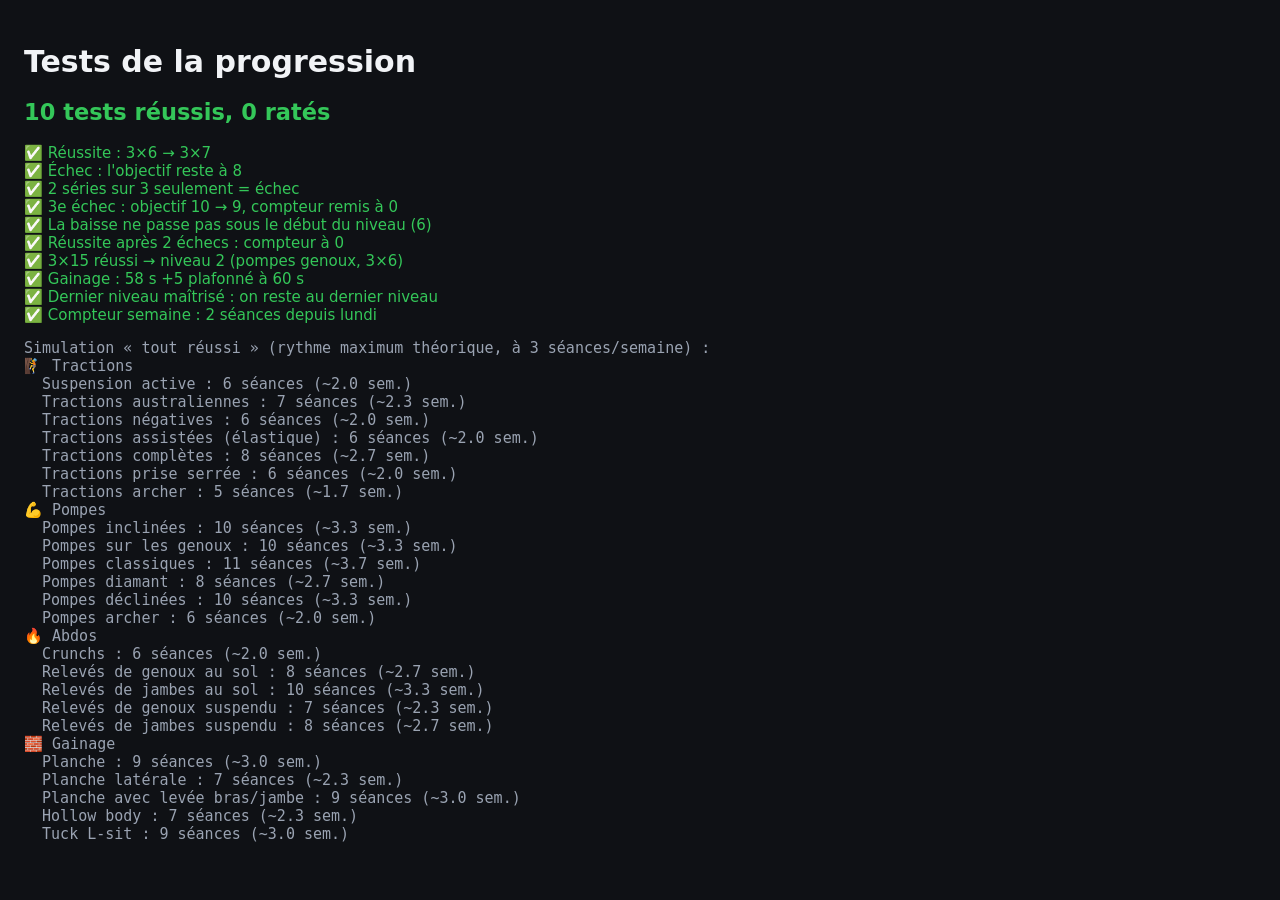
==== tests.html @ 9a68c2a1 "Add files via upload" ====
<!DOCTYPE html>
<html lang="fr">
<head>
  <meta charset="UTF-8">
  <meta name="viewport" content="width=device-width, initial-scale=1">
  <title>Tests de la progression</title>
  <style>
    body { background: #0f1115; color: #f1f3f6; font-family: system-ui, sans-serif; padding: 16px; font-size: 15px; }
    .ok { color: #34c759; } .ko { color: #ff5a4f; font-weight: bold; }
    pre { white-space: pre-wrap; color: #9aa3b2; }
  </style>
</head>
<body>
  <h1>Tests de la progression</h1>
  <div id="resultats"></div>

  <script src="exercices.js"></script>
  <script src="progression.js"></script>
  <script>
    // Petit outil de test : affiche ✅ ou ❌ pour chaque vérification
    let reussis = 0, rates = 0;
    function verifier(nom, condition) {
      const p = document.createElement("div");
      p.className = condition ? "ok" : "ko";
      p.textContent = (condition ? "✅ " : "❌ ") + nom;
      document.getElementById("resultats").appendChild(p);
      condition ? reussis++ : rates++;
    }

    const pompes = FAMILLES.find(f => f.id === "pompes");
    const gainage = FAMILLES.find(f => f.id === "gainage");
    const tractions = FAMILLES.find(f => f.id === "tractions");

    // 1. Séance réussie → +1 répétition
    let r = appliquerResultat(pompes, { niveau: 0, objectif: 6, echecs: 0 }, [6, 6, 7]);
    verifier("Réussite : 3×6 → 3×7", r.type === "progres" && r.etat.objectif === 7);

    // 2. Une série ratée → l'objectif ne bouge pas
    r = appliquerResultat(pompes, { niveau: 0, objectif: 8, echecs: 0 }, [8, 8, 6]);
    verifier("Échec : l'objectif reste à 8", r.type === "stagne" && r.etat.objectif === 8 && r.etat.echecs === 1);

    // 3. Séries pas toutes cochées → échec
    r = appliquerResultat(pompes, { niveau: 0, objectif: 8, echecs: 0 }, [10, 10]);
    verifier("2 séries sur 3 seulement = échec", r.type === "stagne");

    // 4. 3 échecs de suite → l'objectif baisse d'un cran
    r = appliquerResultat(pompes, { niveau: 0, objectif: 10, echecs: 2 }, [5, 5, 5]);
    verifier("3e échec : objectif 10 → 9, compteur remis à 0", r.type === "baisse" && r.etat.objectif === 9 && r.etat.echecs === 0);

    // 5. Ne descend jamais sous le début du niveau
    r = appliquerResultat(pompes, { niveau: 0, objectif: 6, echecs: 2 }, [2, 2, 2]);
    verifier("La baisse ne passe pas sous le début du niveau (6)", r.etat.objectif === 6);

    // 6. Une réussite remet le compteur d'échecs à 0
    r = appliquerResultat(pompes, { niveau: 0, objectif: 8, echecs: 2 }, [8, 8, 8]);
    verifier("Réussite après 2 échecs : compteur à 0", r.etat.echecs === 0 && r.etat.objectif === 9);

    // 7. Objectif max réussi → niveau suivant
    r = appliquerResultat(pompes, { niveau: 0, objectif: 15, echecs: 0 }, [15, 15, 15]);
    verifier("3×15 réussi → niveau 2 (pompes genoux, 3×6)", r.type === "niveau" && r.etat.niveau === 1 && r.etat.objectif === 6);

    // 8. Ne dépasse pas le max
    r = appliquerResultat(gainage, { niveau: 0, objectif: 58, echecs: 0 }, [60, 60, 60]);
    verifier("Gainage : 58 s +5 plafonné à 60 s", r.etat.objectif === 60);

    // 9. Dernier niveau maîtrisé → on reste
    const dernier = tractions.niveaux.length - 1;
    r = appliquerResultat(tractions, { niveau: dernier, objectif: 10, echecs: 0 }, [10, 10, 10]);
    verifier("Dernier niveau maîtrisé : on reste au dernier niveau", r.type === "max" && r.etat.niveau === dernier);

    // 10. Compteur de la semaine (lundi → dimanche)
    const mercredi = new Date(2026, 10, 25, 8, 0);   // mercredi 25 nov. 2026
    const seances = [
      { date: new Date(2026, 10, 22, 8, 0).toISOString() },  // dimanche d'avant
      { date: new Date(2026, 10, 23, 7, 0).toISOString() },  // lundi
      { date: new Date(2026, 10, 25, 7, 0).toISOString() },  // mercredi
    ];
    verifier("Compteur semaine : 2 séances depuis lundi", seancesCetteSemaine(seances, mercredi) === 2);

    // 11. Simulation : si tout est réussi, combien de semaines par niveau ?
    let simu = "";
    FAMILLES.forEach(function (f) {
      let etat = etatInitial(f, 0), nb = 0, lignes = [];
      let debutNiveau = 0;
      while (nb < 1000) {
        const avant = etat.niveau;
        etat = appliquerResultat(f, etat, [999, 999, 999]).etat;
        nb++;
        if (etat.niveau !== avant) {
          lignes.push(f.niveaux[avant].nom + " : " + (nb - debutNiveau) + " séances (~" + ((nb - debutNiveau) / 3).toFixed(1) + " sem.)");
          debutNiveau = nb;
        }
        if (etat.niveau === f.niveaux.length - 1 && etat.objectif === f.niveaux[etat.niveau].max) break;
      }
      simu += f.emoji + " " + f.nom + "\n  " + lignes.join("\n  ") + "\n";
    });
    const pre = document.createElement("pre");
    pre.textContent = "Simulation « tout réussi » (rythme maximum théorique, à 3 séances/semaine) :\n" + simu;
    document.body.appendChild(pre);

    const bilan = document.createElement("h2");
    bilan.className = rates ? "ko" : "ok";
    bilan.textContent = reussis + " tests réussis, " + rates + " ratés";
    document.body.insertBefore(bilan, document.getElementById("resultats"));
  </script>
</body>
</html>
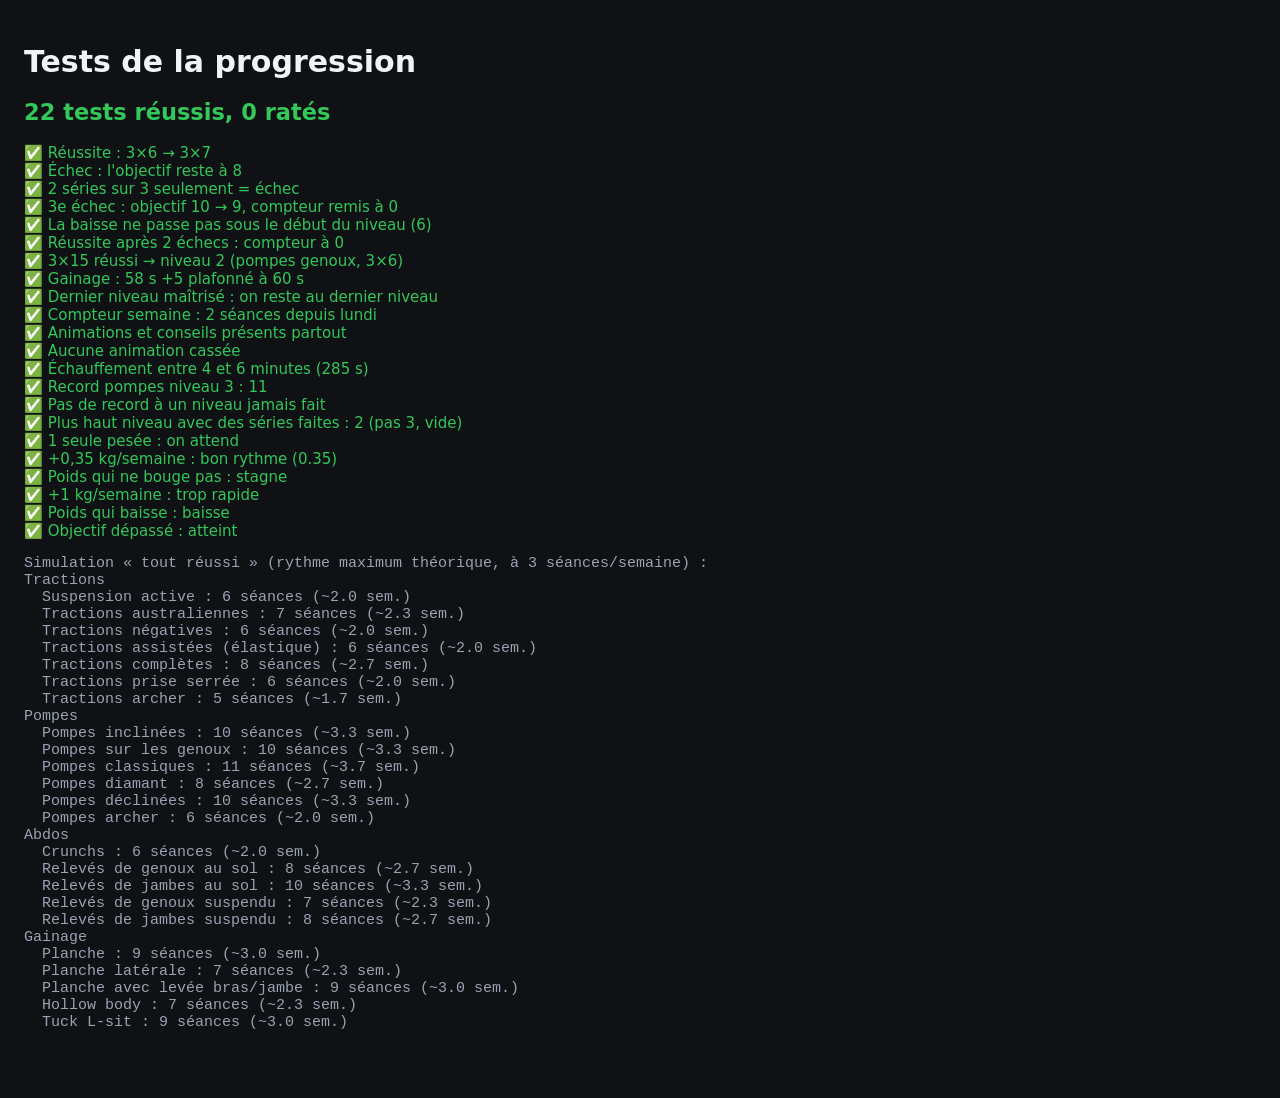
==== commit d4735a5d: "Animations des exercises , seance guidée , enchantment ,  records et tendance du poids" ====
--- a/tests.html
+++ b/tests.html
@@ -15,6 +15,7 @@
   <div id="resultats"></div>
 
   <script src="exercices.js"></script>
+  <script src="animations.js"></script>
   <script src="progression.js"></script>
   <script>
     // Petit outil de test : affiche ✅ ou ❌ pour chaque vérification
@@ -77,7 +78,54 @@
     ];
     verifier("Compteur semaine : 2 séances depuis lundi", seancesCetteSemaine(seances, mercredi) === 2);
 
-    // 11. Simulation : si tout est réussi, combien de semaines par niveau ?
+    // 11. Chaque niveau a son animation et ses conseils
+    let manque = [];
+    FAMILLES.forEach(function (f) {
+      f.niveaux.forEach(function (n, i) {
+        if (!ANIM.existe(f.id + "-" + i)) manque.push("animation " + f.id + "-" + i);
+        if (!n.points || n.points.length < 2) manque.push("points " + n.nom);
+        if (!n.erreurs || n.erreurs.length < 1) manque.push("erreurs " + n.nom);
+      });
+    });
+    ECHAUFFEMENT.forEach(function (e) { if (!ANIM.existe(e.anim)) manque.push("échauffement " + e.anim); });
+    verifier("Animations et conseils présents partout" + (manque.length ? " — manque : " + manque.join(", ") : ""), manque.length === 0);
+
+    // 12. Les dessins ne contiennent pas de valeurs cassées (NaN)
+    const casses = ANIM.cles().filter(function (c) {
+      for (let t = 0; t < ANIM.duree(c); t += 150) if (ANIM.instant(c, t).indexOf("NaN") >= 0) return true;
+      return false;
+    });
+    verifier("Aucune animation cassée" + (casses.length ? " : " + casses.join(", ") : ""), casses.length === 0);
+
+    // 13. Échauffement d'environ 5 minutes
+    const totalEchauffement = ECHAUFFEMENT.reduce(function (t, e) { return t + e.duree; }, 0);
+    verifier("Échauffement entre 4 et 6 minutes (" + totalEchauffement + " s)", totalEchauffement >= 240 && totalEchauffement <= 360);
+
+    // 14. Records
+    const histo = [
+      { exercices: [{ famille: "pompes", niveau: 2, faites: [8, 10, 9] }] },
+      { exercices: [{ famille: "pompes", niveau: 2, faites: [11, 9, 9] }, { famille: "pompes", niveau: 3, faites: [] }] },
+    ];
+    verifier("Record pompes niveau 3 : 11", meilleureSerie(histo, "pompes", 2) === 11);
+    verifier("Pas de record à un niveau jamais fait", meilleureSerie(histo, "pompes", 4) === null);
+    verifier("Plus haut niveau avec des séries faites : 2 (pas 3, vide)", niveauMaxAtteint(histo, "pompes") === 2);
+
+    // 15. Tendance du poids
+    const jour = function (n) { return new Date(2026, 10, 1 + n, 8).toISOString(); };
+    let tp = tendancePoids([{ date: jour(0), kg: 60 }], 70, new Date(2026, 10, 2));
+    verifier("1 seule pesée : on attend", tp.type === "attente");
+    tp = tendancePoids([{ date: jour(0), kg: 60 }, { date: jour(7), kg: 60.3 }, { date: jour(14), kg: 60.7 }], 70);
+    verifier("+0,35 kg/semaine : bon rythme (" + tp.parSemaine + ")", tp.type === "bon" && Math.abs(tp.parSemaine - 0.35) < 0.05);
+    tp = tendancePoids([{ date: jour(0), kg: 61 }, { date: jour(7), kg: 61 }, { date: jour(14), kg: 61.1 }], 70);
+    verifier("Poids qui ne bouge pas : stagne", tp.type === "stagne");
+    tp = tendancePoids([{ date: jour(0), kg: 60 }, { date: jour(14), kg: 62 }], 70);
+    verifier("+1 kg/semaine : trop rapide", tp.type === "rapide");
+    tp = tendancePoids([{ date: jour(0), kg: 62 }, { date: jour(14), kg: 61.5 }], 70);
+    verifier("Poids qui baisse : baisse", tp.type === "baisse");
+    tp = tendancePoids([{ date: jour(0), kg: 69.5 }, { date: jour(14), kg: 70.1 }], 70);
+    verifier("Objectif dépassé : atteint", tp.type === "atteint");
+
+    // 16. Simulation : si tout est réussi, combien de semaines par niveau ?
     let simu = "";
     FAMILLES.forEach(function (f) {
       let etat = etatInitial(f, 0), nb = 0, lignes = [];
@@ -92,7 +140,7 @@
         }
         if (etat.niveau === f.niveaux.length - 1 && etat.objectif === f.niveaux[etat.niveau].max) break;
       }
-      simu += f.emoji + " " + f.nom + "\n  " + lignes.join("\n  ") + "\n";
+      simu += f.nom + "\n  " + lignes.join("\n  ") + "\n";
     });
     const pre = document.createElement("pre");
     pre.textContent = "Simulation « tout réussi » (rythme maximum théorique, à 3 séances/semaine) :\n" + simu;
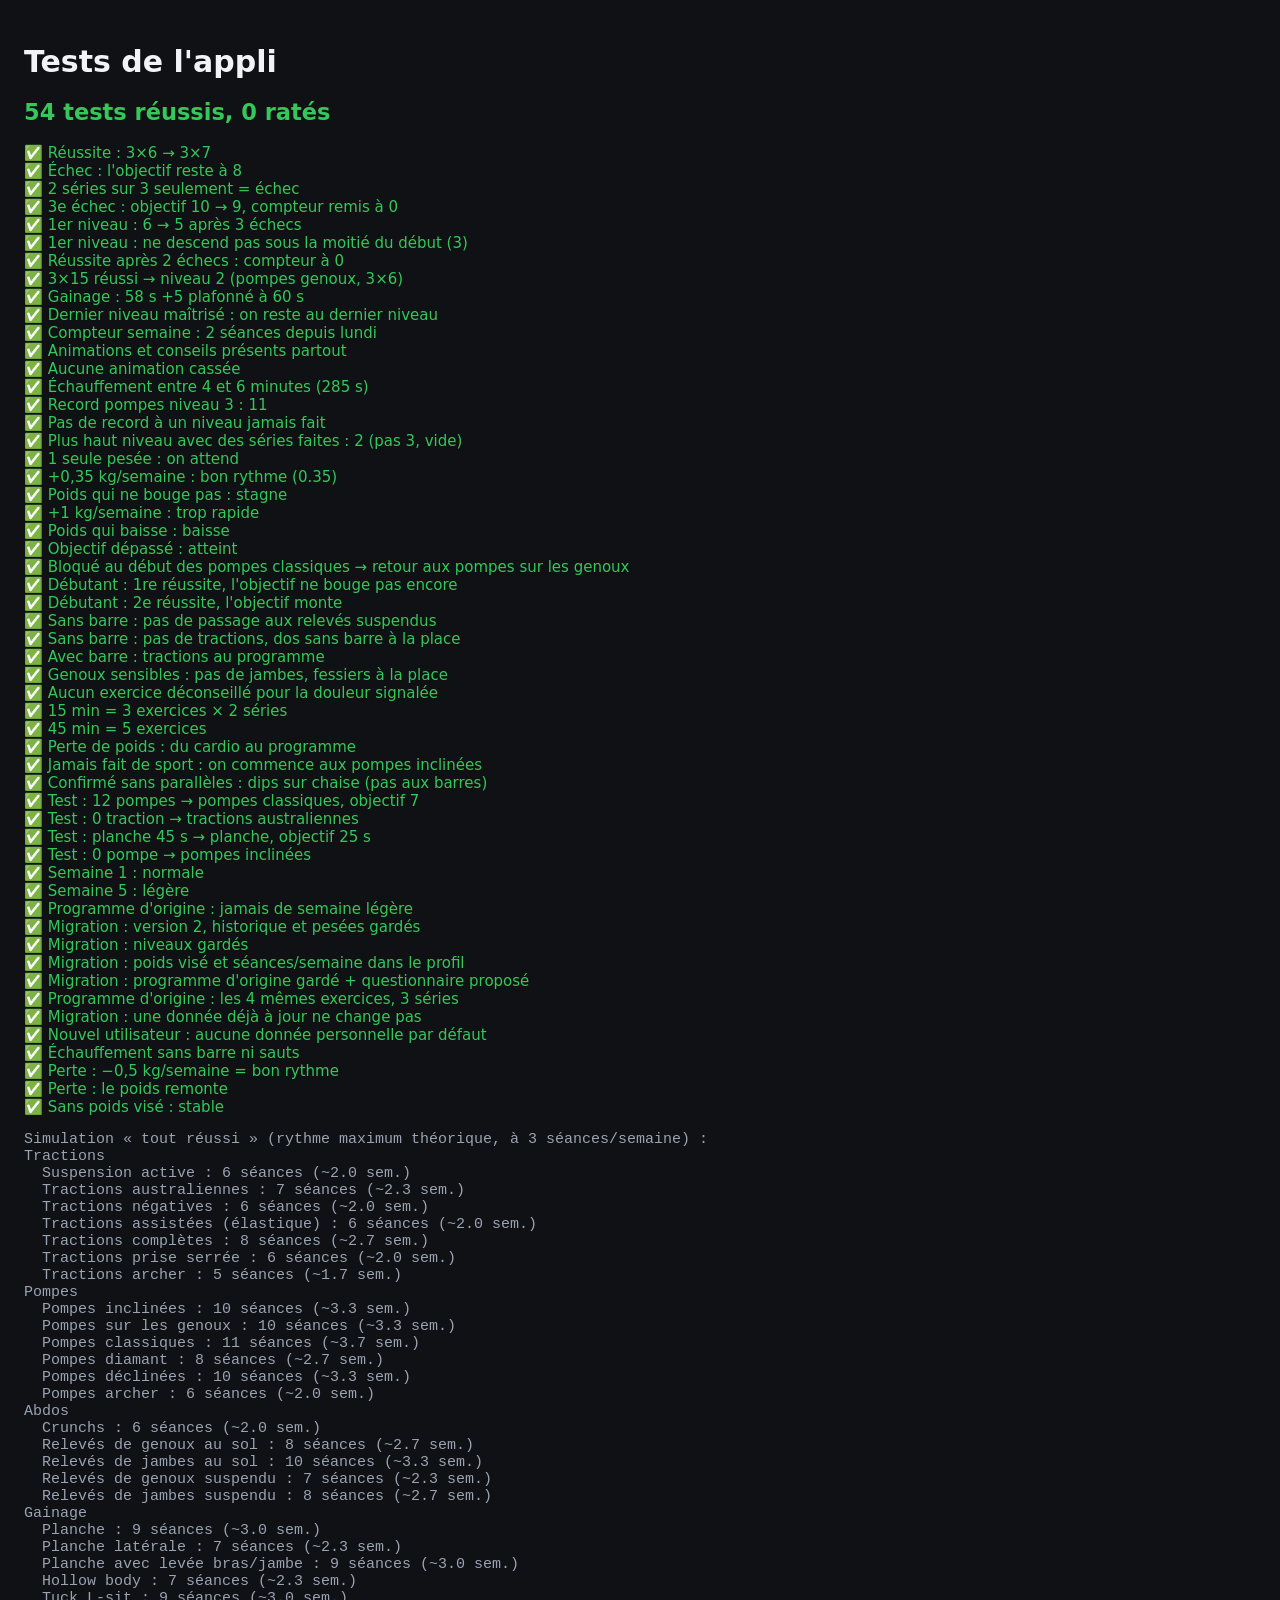
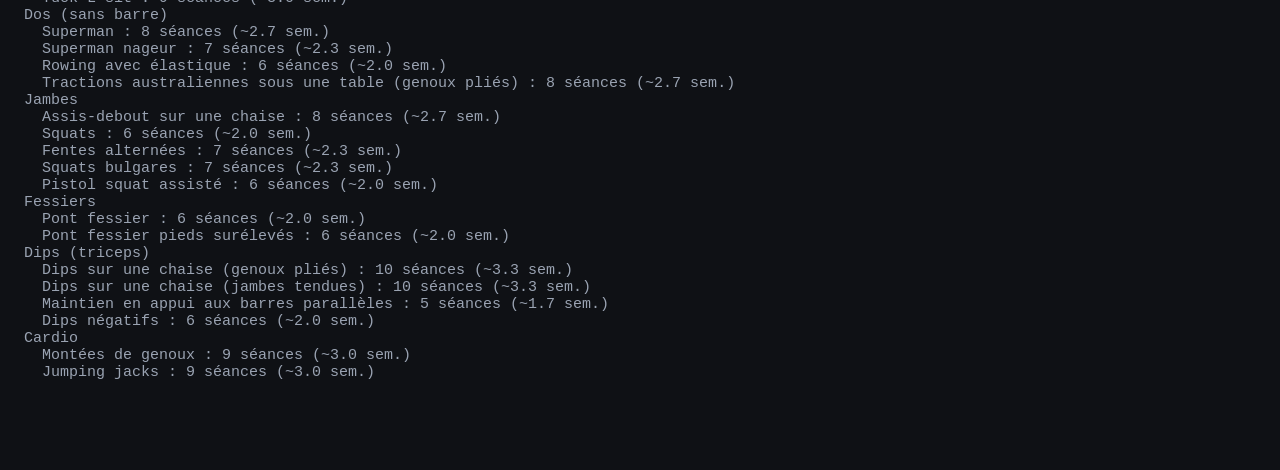
==== commit 74e72419: "Appli personnalisée pour tout le monde : questionnaire, test de niveau, programme adapté - Questionn" ====
--- a/tests.html
+++ b/tests.html
@@ -3,7 +3,7 @@
 <head>
   <meta charset="UTF-8">
   <meta name="viewport" content="width=device-width, initial-scale=1">
-  <title>Tests de la progression</title>
+  <title>Tests de l'appli</title>
   <style>
     body { background: #0f1115; color: #f1f3f6; font-family: system-ui, sans-serif; padding: 16px; font-size: 15px; }
     .ok { color: #34c759; } .ko { color: #ff5a4f; font-weight: bold; }
@@ -11,12 +11,13 @@
   </style>
 </head>
 <body>
-  <h1>Tests de la progression</h1>
+  <h1>Tests de l'appli</h1>
   <div id="resultats"></div>
 
   <script src="exercices.js"></script>
   <script src="animations.js"></script>
   <script src="progression.js"></script>
+  <script src="programme.js"></script>
   <script>
     // Petit outil de test : affiche ✅ ou ❌ pour chaque vérification
     let reussis = 0, rates = 0;
@@ -48,9 +49,11 @@
     r = appliquerResultat(pompes, { niveau: 0, objectif: 10, echecs: 2 }, [5, 5, 5]);
     verifier("3e échec : objectif 10 → 9, compteur remis à 0", r.type === "baisse" && r.etat.objectif === 9 && r.etat.echecs === 0);
 
-    // 5. Ne descend jamais sous le début du niveau
+    // 5. Au premier niveau, l'objectif peut baisser jusqu'à la moitié du début (jamais bloqué)
     r = appliquerResultat(pompes, { niveau: 0, objectif: 6, echecs: 2 }, [2, 2, 2]);
-    verifier("La baisse ne passe pas sous le début du niveau (6)", r.etat.objectif === 6);
+    verifier("1er niveau : 6 → 5 après 3 échecs", r.etat.objectif === 5);
+    r = appliquerResultat(pompes, { niveau: 0, objectif: 3, echecs: 2 }, [1, 1, 1]);
+    verifier("1er niveau : ne descend pas sous la moitié du début (3)", r.etat.objectif === 3);
 
     // 6. Une réussite remet le compteur d'échecs à 0
     r = appliquerResultat(pompes, { niveau: 0, objectif: 8, echecs: 2 }, [8, 8, 8]);
@@ -124,6 +127,103 @@
     verifier("Poids qui baisse : baisse", tp.type === "baisse");
     tp = tendancePoids([{ date: jour(0), kg: 69.5 }, { date: jour(14), kg: 70.1 }], 70);
     verifier("Objectif dépassé : atteint", tp.type === "atteint");
+
+
+    // ===== NOUVEAUTÉS : programme personnalisé =====
+    const profilDe = function (extra) {
+      return Object.assign({ classique: false, prenom: "", objectif: "muscle", niveau: "intermediaire", materiel: [], seancesParSemaine: 3, duree: 30, poidsVise: null, limitations: [] }, extra);
+    };
+
+    // 17. Déjà au plus bas d'un niveau + échecs → on repasse au niveau plus facile
+    r = appliquerResultat(pompes, { niveau: 2, objectif: 5, echecs: 2 }, [3, 3, 3]);
+    verifier("Bloqué au début des pompes classiques → retour aux pompes sur les genoux", r.type === "descente" && r.etat.niveau === 1);
+
+    // 18. Rythme doux : 2 réussites avant de monter
+    r = appliquerResultat(pompes, { niveau: 0, objectif: 6, echecs: 0, reussites: 0 }, [6, 6, 6], { reussitesPourMonter: 2 });
+    verifier("Débutant : 1re réussite, l'objectif ne bouge pas encore", r.type === "valide" && r.etat.objectif === 6 && r.etat.reussites === 1);
+    r = appliquerResultat(pompes, r.etat, [6, 6, 6], { reussitesPourMonter: 2 });
+    verifier("Débutant : 2e réussite, l'objectif monte", r.type === "progres" && r.etat.objectif === 7);
+
+    // 19. Les niveaux impossibles sont sautés (pas de barre → pas d'abdos suspendus)
+    const abdos = famille("abdos");
+    const sansBarre = profilDe({});
+    r = appliquerResultat(abdos, { niveau: 2, objectif: 15, echecs: 0 }, [15, 15, 15], { permis: permisPour(abdos, sansBarre) });
+    verifier("Sans barre : pas de passage aux relevés suspendus", r.type === "max" && r.etat.niveau === 2);
+
+    // 20. Programme sans barre : pas de tractions, mais du dos sans barre
+    let prog = genererProgramme(profilDe({}));
+    let ids = famillesDuProgramme(prog);
+    verifier("Sans barre : pas de tractions, dos sans barre à la place", ids.indexOf("tractions") < 0 && ids.indexOf("tirage") >= 0);
+    prog = genererProgramme(profilDe({ materiel: ["barre"] }));
+    verifier("Avec barre : tractions au programme", famillesDuProgramme(prog).indexOf("tractions") >= 0);
+
+    // 21. Genoux sensibles : fessiers à la place des jambes
+    ids = famillesDuProgramme(genererProgramme(profilDe({ limitations: ["genoux"] })));
+    verifier("Genoux sensibles : pas de jambes, fessiers à la place", ids.indexOf("jambes") < 0 && ids.indexOf("fessiers") >= 0);
+
+    // 22. Douleurs : aucun exercice déconseillé dans le programme
+    let interdit = [];
+    ["poignets", "genoux", "dos", "epaules"].forEach(function (l) {
+      ["muscle", "perte", "force", "forme"].forEach(function (o) {
+        const pr = profilDe({ objectif: o, niveau: "confirme", materiel: ["barre", "paralleles", "elastique"], limitations: [l], duree: 60 });
+        const progression = preparerProgression({}, pr);
+        Object.keys(progression).forEach(function (id) {
+          const niv = famille(id).niveaux[progression[id].niveau];
+          if (niv.eviter && niv.eviter.indexOf(l) >= 0) interdit.push(l + "/" + o + " : " + niv.nom);
+        });
+      });
+    });
+    verifier("Aucun exercice déconseillé pour la douleur signalée" + (interdit.length ? " — " + interdit.join(", ") : ""), interdit.length === 0);
+
+    // 23. Durée → nombre d'exercices
+    verifier("15 min = 3 exercices × 2 séries", genererProgramme(profilDe({ duree: 15 })).seances[0].length === 3 && genererProgramme(profilDe({ duree: 15 })).seances[0][0].series === 2);
+    verifier("45 min = 5 exercices", genererProgramme(profilDe({ duree: 45 })).seances[0].length === 5);
+    verifier("Perte de poids : du cardio au programme", famillesDuProgramme(genererProgramme(profilDe({ objectif: "perte" }))).indexOf("cardio") >= 0);
+
+    // 24. Niveau de départ selon le niveau ressenti
+    verifier("Jamais fait de sport : on commence aux pompes inclinées", niveauDepart(pompes, profilDe({ niveau: "jamais" })) === 0);
+    verifier("Confirmé sans parallèles : dips sur chaise (pas aux barres)", niveauDepart(famille("dips"), profilDe({ niveau: "confirme" })) === 1);
+
+    // 25. Test de niveau
+    const nt = niveauxDepuisTest({ pompes: 12, tractions: 0, gainage: 45, abdos: 10 }, profilDe({ niveau: "debutant", materiel: ["barre"] }));
+    verifier("Test : 12 pompes → pompes classiques, objectif 7", nt.pompes.niveau === 2 && nt.pompes.objectif === 7);
+    verifier("Test : 0 traction → tractions australiennes", nt.tractions.niveau === 1);
+    verifier("Test : planche 45 s → planche, objectif 25 s", nt.gainage.niveau === 0 && nt.gainage.objectif === 25);
+    verifier("Test : 0 pompe → pompes inclinées", niveauxDepuisTest({ pompes: 0 }, profilDe({})).pompes.niveau === 0);
+
+    // 26. Semaine légère toutes les 5 semaines
+    const dl = { profil: profilDe({}), debutProgramme: new Date(2026, 0, 5).toISOString() };
+    verifier("Semaine 1 : normale", !estSemaineLegere(dl, new Date(2026, 0, 6)));
+    verifier("Semaine 5 : légère", estSemaineLegere(dl, new Date(2026, 1, 3)));
+    verifier("Programme d'origine : jamais de semaine légère", !estSemaineLegere({ profil: profilClassique(3), debutProgramme: dl.debutProgramme }, new Date(2026, 1, 3)));
+
+    // 27. Migration des anciennes données (version 1)
+    const v1 = { version: 1, configure: true, poidsObjectif: 70, seancesParSemaine: 4,
+      progression: { tractions: { niveau: 3, objectif: 7, echecs: 1 }, pompes: { niveau: 2, objectif: 9, echecs: 0 }, abdos: { niveau: 1, objectif: 10, echecs: 0 }, gainage: { niveau: 0, objectif: 30, echecs: 0 } },
+      seances: [{ date: "2026-09-01T08:00:00Z", exercices: [] }], poids: [{ date: "2026-09-01T08:00:00Z", kg: 61 }], enCours: null };
+    const m = migrerDonnees(JSON.parse(JSON.stringify(v1)));
+    verifier("Migration : version 2, historique et pesées gardés", m.version === 2 && m.seances.length === 1 && m.poids.length === 1);
+    verifier("Migration : niveaux gardés", m.progression.tractions.niveau === 3 && m.progression.tractions.objectif === 7 && m.progression.tractions.echecs === 1);
+    verifier("Migration : poids visé et séances/semaine dans le profil", m.profil.poidsVise === 70 && m.profil.seancesParSemaine === 4 && !("poidsObjectif" in m));
+    verifier("Migration : programme d'origine gardé + questionnaire proposé", m.profil.classique && m.proposerQuestionnaire);
+    const progClassique = genererProgramme(m.profil);
+    verifier("Programme d'origine : les 4 mêmes exercices, 3 séries", progClassique.seances.length === 1 &&
+      progClassique.seances[0].map(function (e) { return e.famille; }).join() === "tractions,pompes,abdos,gainage" &&
+      progClassique.seances[0].every(function (e) { return e.series === 3; }));
+    verifier("Migration : une donnée déjà à jour ne change pas", JSON.stringify(migrerDonnees(JSON.parse(JSON.stringify(m)))) === JSON.stringify(m));
+    verifier("Nouvel utilisateur : aucune donnée personnelle par défaut", donneesParDefaut().profil === null && donneesParDefaut().poids.length === 0 && !("poidsObjectif" in donneesParDefaut()));
+
+    // 28. Échauffement adapté
+    const ech = echauffementPour(profilDe({ limitations: ["genoux"] }));
+    verifier("Échauffement sans barre ni sauts", ech.every(function (e) { return e.anim !== "tractions-0" && e.anim !== "echauffement-jumping"; }));
+
+    // 29. Tendance pour perdre du poids
+    tp = tendancePoids([{ date: jour(0), kg: 80 }, { date: jour(7), kg: 79.5 }, { date: jour(14), kg: 79 }], 75);
+    verifier("Perte : −0,5 kg/semaine = bon rythme", tp.type === "bon" && tp.sens === -1);
+    tp = tendancePoids([{ date: jour(0), kg: 80 }, { date: jour(14), kg: 81 }], 75);
+    verifier("Perte : le poids remonte", tp.type === "inverse");
+    tp = tendancePoids([{ date: jour(0), kg: 70 }, { date: jour(14), kg: 70.1 }], null);
+    verifier("Sans poids visé : stable", tp.type === "stable");
 
     // 16. Simulation : si tout est réussi, combien de semaines par niveau ?
     let simu = "";
